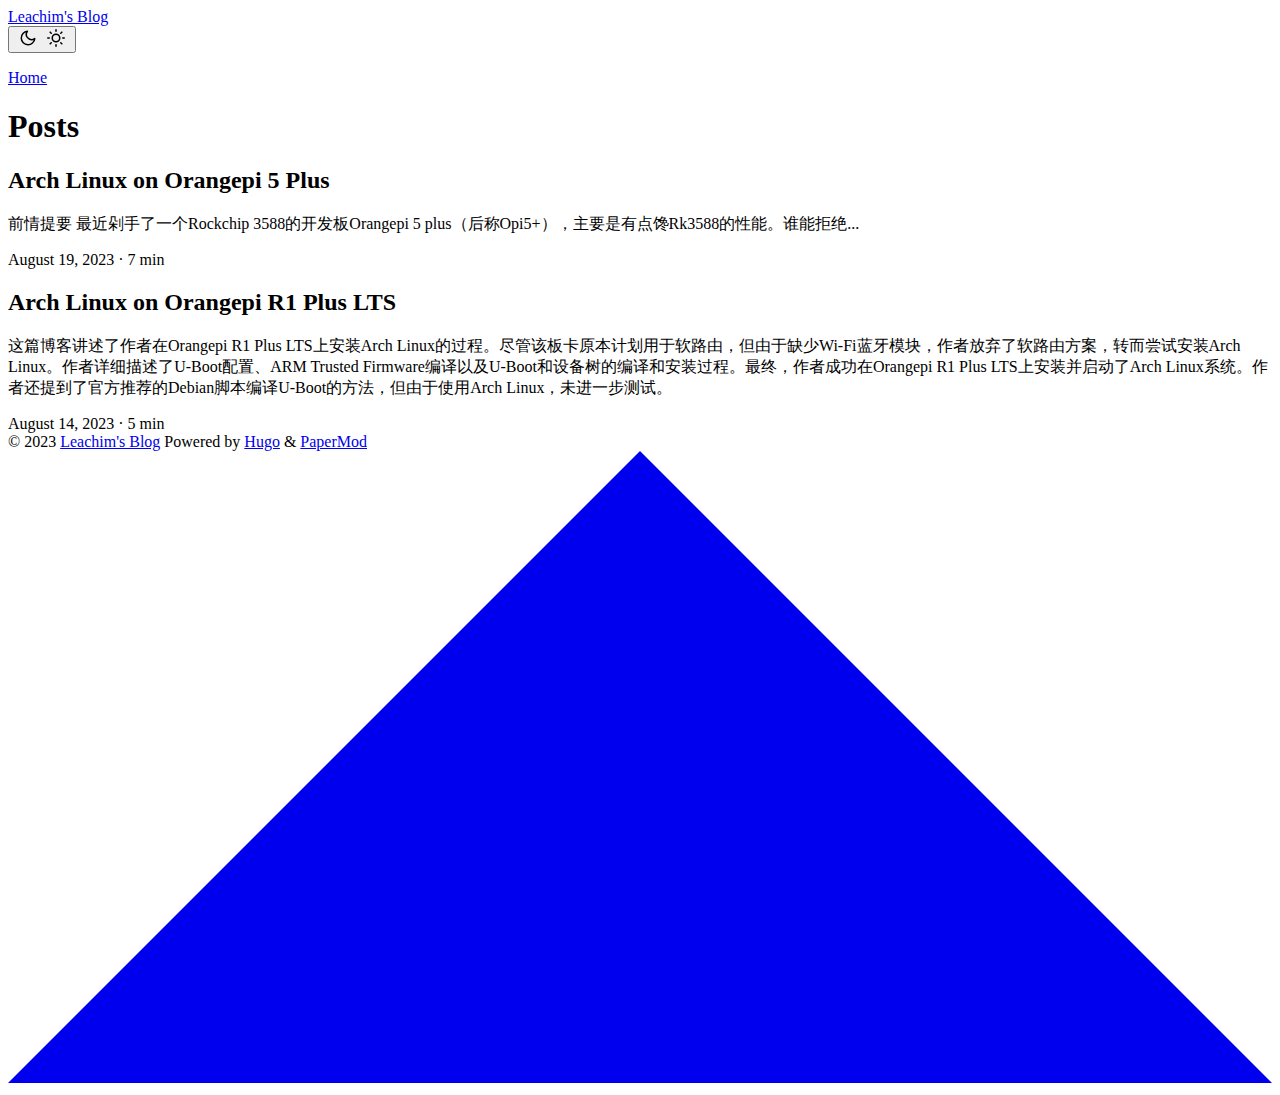
==== posts/index.html @ b89e2c9a "add opi5+" ====
<!DOCTYPE html>
<html lang="en" dir="auto">

<head><meta charset="utf-8">
<meta http-equiv="X-UA-Compatible" content="IE=edge">
<meta name="viewport" content="width=device-width, initial-scale=1, shrink-to-fit=no">
<meta name="robots" content="index, follow">
<title>Posts | Leachim&#39;s Blog</title>
<meta name="keywords" content="">
<meta name="description" content="Posts - Leachim&#39;s Blog">
<meta name="author" content="">
<link rel="canonical" href="https://leachim.wang/posts/">
<link crossorigin="anonymous" href="/assets/css/stylesheet.ff1bdb0b8c8b1aa3f800688e2673f66ee63ccad98b5138abc32a04c9d4da791f.css" integrity="sha256-/xvbC4yLGqP4AGiOJnP2buY8ytmLUTirwyoEydTaeR8=" rel="preload stylesheet" as="style">
<link rel="icon" href="https://leachim.wang/favicon.ico">
<link rel="icon" type="image/png" sizes="16x16" href="https://leachim.wang/favicon-16x16.png">
<link rel="icon" type="image/png" sizes="32x32" href="https://leachim.wang/favicon-32x32.png">
<link rel="apple-touch-icon" href="https://leachim.wang/apple-touch-icon.png">
<link rel="mask-icon" href="https://leachim.wang/safari-pinned-tab.svg">
<meta name="theme-color" content="#2e2e33">
<meta name="msapplication-TileColor" content="#2e2e33">
<link rel="alternate" type="application/rss+xml" href="https://leachim.wang/posts/index.xml">
<noscript>
    <style>
        #theme-toggle,
        .top-link {
            display: none;
        }

    </style>
    <style>
        @media (prefers-color-scheme: dark) {
            :root {
                --theme: rgb(29, 30, 32);
                --entry: rgb(46, 46, 51);
                --primary: rgb(218, 218, 219);
                --secondary: rgb(155, 156, 157);
                --tertiary: rgb(65, 66, 68);
                --content: rgb(196, 196, 197);
                --hljs-bg: rgb(46, 46, 51);
                --code-bg: rgb(55, 56, 62);
                --border: rgb(51, 51, 51);
            }

            .list {
                background: var(--theme);
            }

            .list:not(.dark)::-webkit-scrollbar-track {
                background: 0 0;
            }

            .list:not(.dark)::-webkit-scrollbar-thumb {
                border-color: var(--theme);
            }
        }

    </style>
</noscript><meta property="og:title" content="Posts" />
<meta property="og:description" content="" />
<meta property="og:type" content="website" />
<meta property="og:url" content="https://leachim.wang/posts/" />

<meta name="twitter:card" content="summary"/>
<meta name="twitter:title" content="Posts"/>
<meta name="twitter:description" content=""/>


<script type="application/ld+json">
{
  "@context": "https://schema.org",
  "@type": "BreadcrumbList",
  "itemListElement": [, 
    {
      "@type": "ListItem",
      "position":  2 ,
      "name": "Posts",
      "item": "https://leachim.wang/posts/"
    }
  ]
}
</script>
</head>

<body class="list" id="top">
<script>
    if (localStorage.getItem("pref-theme") === "dark") {
        document.body.classList.add('dark');
    } else if (localStorage.getItem("pref-theme") === "light") {
        document.body.classList.remove('dark')
    } else if (window.matchMedia('(prefers-color-scheme: dark)').matches) {
        document.body.classList.add('dark');
    }

</script>

<header class="header">
    <nav class="nav">
        <div class="logo">
            <a href="https://leachim.wang" accesskey="h" title="Leachim&#39;s Blog (Alt + H)">Leachim&#39;s Blog</a>
            <div class="logo-switches">
                <button id="theme-toggle" accesskey="t" title="(Alt + T)">
                    <svg id="moon" xmlns="http://www.w3.org/2000/svg" width="24" height="18" viewBox="0 0 24 24"
                        fill="none" stroke="currentColor" stroke-width="2" stroke-linecap="round"
                        stroke-linejoin="round">
                        <path d="M21 12.79A9 9 0 1 1 11.21 3 7 7 0 0 0 21 12.79z"></path>
                    </svg>
                    <svg id="sun" xmlns="http://www.w3.org/2000/svg" width="24" height="18" viewBox="0 0 24 24"
                        fill="none" stroke="currentColor" stroke-width="2" stroke-linecap="round"
                        stroke-linejoin="round">
                        <circle cx="12" cy="12" r="5"></circle>
                        <line x1="12" y1="1" x2="12" y2="3"></line>
                        <line x1="12" y1="21" x2="12" y2="23"></line>
                        <line x1="4.22" y1="4.22" x2="5.64" y2="5.64"></line>
                        <line x1="18.36" y1="18.36" x2="19.78" y2="19.78"></line>
                        <line x1="1" y1="12" x2="3" y2="12"></line>
                        <line x1="21" y1="12" x2="23" y2="12"></line>
                        <line x1="4.22" y1="19.78" x2="5.64" y2="18.36"></line>
                        <line x1="18.36" y1="5.64" x2="19.78" y2="4.22"></line>
                    </svg>
                </button>
            </div>
        </div>
        <ul id="menu">
        </ul>
    </nav>
</header>
<main class="main"> 
<header class="page-header"><div class="breadcrumbs"><a href="https://leachim.wang">Home</a></div>
  <h1>
    Posts
  </h1>
</header>

<article class="post-entry"> 
  <header class="entry-header">
    <h2>Arch Linux on Orangepi 5 Plus
    </h2>
  </header>
  <div class="entry-content">
    <p>前情提要 最近剁手了一个Rockchip 3588的开发板Orangepi 5 plus（后称Opi5&#43;），主要是有点馋Rk3588的性能。谁能拒绝...</p>
  </div>
  <footer class="entry-footer"><span title='2023-08-19 18:52:46 +0800 CST'>August 19, 2023</span>&nbsp;·&nbsp;7 min</footer>
  <a class="entry-link" aria-label="post link to Arch Linux on Orangepi 5 Plus" href="https://leachim.wang/posts/alarm-on-orangepi-5-plus/"></a>
</article>

<article class="post-entry"> 
  <header class="entry-header">
    <h2>Arch Linux on Orangepi R1 Plus LTS
    </h2>
  </header>
  <div class="entry-content">
    <p>这篇博客讲述了作者在Orangepi R1 Plus LTS上安装Arch Linux的过程。尽管该板卡原本计划用于软路由，但由于缺少Wi-Fi蓝牙模块，作者放弃了软路由方案，转而尝试安装Arch Linux。作者详细描述了U-Boot配置、ARM Trusted Firmware编译以及U-Boot和设备树的编译和安装过程。最终，作者成功在Orangepi R1 Plus LTS上安装并启动了Arch Linux系统。作者还提到了官方推荐的Debian脚本编译U-Boot的方法，但由于使用Arch Linux，未进一步测试。</p>
  </div>
  <footer class="entry-footer"><span title='2023-08-14 21:00:52 +0800 CST'>August 14, 2023</span>&nbsp;·&nbsp;5 min</footer>
  <a class="entry-link" aria-label="post link to Arch Linux on Orangepi R1 Plus LTS" href="https://leachim.wang/posts/alarm-on-orangepi-r1-plus-lts/"></a>
</article>
    </main>
    
<footer class="footer">
    <span>&copy; 2023 <a href="https://leachim.wang">Leachim&#39;s Blog</a></span>
    <span>
        Powered by
        <a href="https://gohugo.io/" rel="noopener noreferrer" target="_blank">Hugo</a> &
        <a href="https://github.com/adityatelange/hugo-PaperMod/" rel="noopener" target="_blank">PaperMod</a>
    </span>
</footer>
<a href="#top" aria-label="go to top" title="Go to Top (Alt + G)" class="top-link" id="top-link" accesskey="g">
    <svg xmlns="http://www.w3.org/2000/svg" viewBox="0 0 12 6" fill="currentColor">
        <path d="M12 6H0l6-6z" />
    </svg>
</a>

<script>
    let menu = document.getElementById('menu')
    if (menu) {
        menu.scrollLeft = localStorage.getItem("menu-scroll-position");
        menu.onscroll = function () {
            localStorage.setItem("menu-scroll-position", menu.scrollLeft);
        }
    }

    document.querySelectorAll('a[href^="#"]').forEach(anchor => {
        anchor.addEventListener("click", function (e) {
            e.preventDefault();
            var id = this.getAttribute("href").substr(1);
            if (!window.matchMedia('(prefers-reduced-motion: reduce)').matches) {
                document.querySelector(`[id='${decodeURIComponent(id)}']`).scrollIntoView({
                    behavior: "smooth"
                });
            } else {
                document.querySelector(`[id='${decodeURIComponent(id)}']`).scrollIntoView();
            }
            if (id === "top") {
                history.replaceState(null, null, " ");
            } else {
                history.pushState(null, null, `#${id}`);
            }
        });
    });

</script>
<script>
    var mybutton = document.getElementById("top-link");
    window.onscroll = function () {
        if (document.body.scrollTop > 800 || document.documentElement.scrollTop > 800) {
            mybutton.style.visibility = "visible";
            mybutton.style.opacity = "1";
        } else {
            mybutton.style.visibility = "hidden";
            mybutton.style.opacity = "0";
        }
    };

</script>
<script>
    document.getElementById("theme-toggle").addEventListener("click", () => {
        if (document.body.className.includes("dark")) {
            document.body.classList.remove('dark');
            localStorage.setItem("pref-theme", 'light');
        } else {
            document.body.classList.add('dark');
            localStorage.setItem("pref-theme", 'dark');
        }
    })

</script>
</body>

</html>
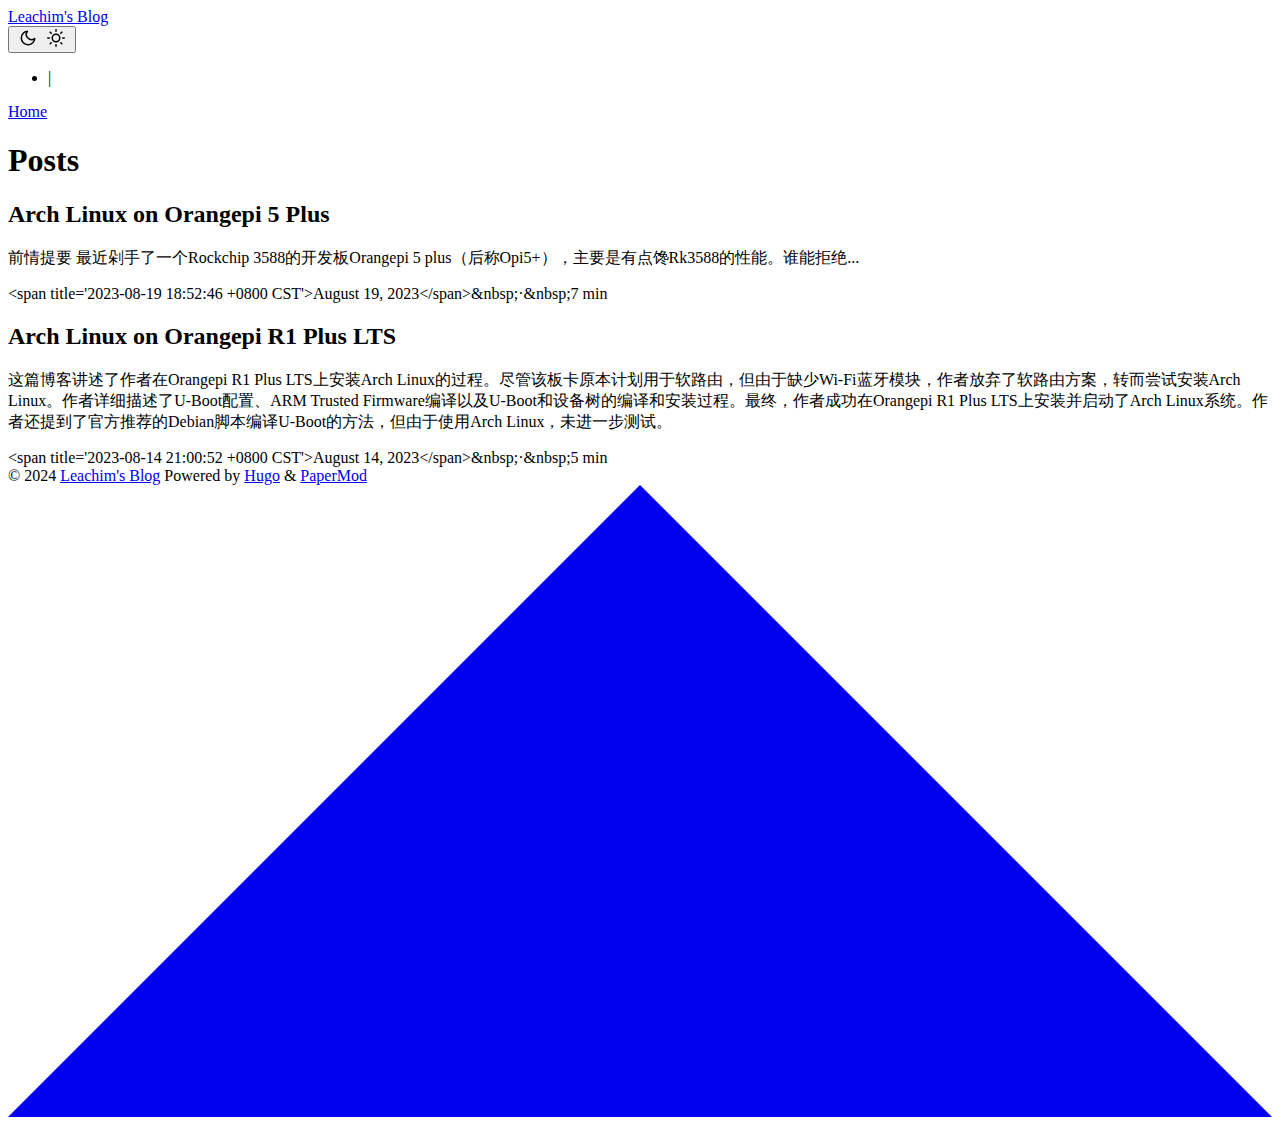
==== commit 0a43c9c6: "upgrade hugo" ====
--- a/posts/index.html
+++ b/posts/index.html
@@ -19,6 +19,7 @@
 <meta name="theme-color" content="#2e2e33">
 <meta name="msapplication-TileColor" content="#2e2e33">
 <link rel="alternate" type="application/rss+xml" href="https://leachim.wang/posts/index.xml">
+<link rel="alternate" hreflang="en" href="https://leachim.wang/posts/">
 <noscript>
     <style>
         #theme-toggle,
@@ -55,7 +56,10 @@
         }
 
     </style>
-</noscript><meta property="og:title" content="Posts" />
+</noscript>
+  
+
+<meta property="og:title" content="Posts" />
 <meta property="og:description" content="" />
 <meta property="og:type" content="website" />
 <meta property="og:url" content="https://leachim.wang/posts/" />
@@ -69,10 +73,10 @@
 {
   "@context": "https://schema.org",
   "@type": "BreadcrumbList",
-  "itemListElement": [, 
+  "itemListElement": [
     {
       "@type": "ListItem",
-      "position":  2 ,
+      "position":  1 ,
       "name": "Posts",
       "item": "https://leachim.wang/posts/"
     }
@@ -96,7 +100,7 @@
 <header class="header">
     <nav class="nav">
         <div class="logo">
-            <a href="https://leachim.wang" accesskey="h" title="Leachim&#39;s Blog (Alt + H)">Leachim&#39;s Blog</a>
+            <a href="https://leachim.wang/" accesskey="h" title="Leachim&#39;s Blog (Alt + H)">Leachim&#39;s Blog</a>
             <div class="logo-switches">
                 <button id="theme-toggle" accesskey="t" title="(Alt + T)">
                     <svg id="moon" xmlns="http://www.w3.org/2000/svg" width="24" height="18" viewBox="0 0 24 24"
@@ -118,6 +122,8 @@
                         <line x1="18.36" y1="5.64" x2="19.78" y2="4.22"></line>
                     </svg>
                 </button>
+                <ul class="lang-switch"><li>|</li>
+                </ul>
             </div>
         </div>
         <ul id="menu">
@@ -125,7 +131,7 @@
     </nav>
 </header>
 <main class="main"> 
-<header class="page-header"><div class="breadcrumbs"><a href="https://leachim.wang">Home</a></div>
+<header class="page-header"><div class="breadcrumbs"><a href="https://leachim.wang/">Home</a></div>
   <h1>
     Posts
   </h1>
@@ -139,7 +145,7 @@
   <div class="entry-content">
     <p>前情提要 最近剁手了一个Rockchip 3588的开发板Orangepi 5 plus（后称Opi5&#43;），主要是有点馋Rk3588的性能。谁能拒绝...</p>
   </div>
-  <footer class="entry-footer"><span title='2023-08-19 18:52:46 +0800 CST'>August 19, 2023</span>&nbsp;·&nbsp;7 min</footer>
+  <footer class="entry-footer">&lt;span title=&#39;2023-08-19 18:52:46 &#43;0800 CST&#39;&gt;August 19, 2023&lt;/span&gt;&amp;nbsp;·&amp;nbsp;7 min</footer>
   <a class="entry-link" aria-label="post link to Arch Linux on Orangepi 5 Plus" href="https://leachim.wang/posts/alarm-on-orangepi-5-plus/"></a>
 </article>
 
@@ -151,13 +157,13 @@
   <div class="entry-content">
     <p>这篇博客讲述了作者在Orangepi R1 Plus LTS上安装Arch Linux的过程。尽管该板卡原本计划用于软路由，但由于缺少Wi-Fi蓝牙模块，作者放弃了软路由方案，转而尝试安装Arch Linux。作者详细描述了U-Boot配置、ARM Trusted Firmware编译以及U-Boot和设备树的编译和安装过程。最终，作者成功在Orangepi R1 Plus LTS上安装并启动了Arch Linux系统。作者还提到了官方推荐的Debian脚本编译U-Boot的方法，但由于使用Arch Linux，未进一步测试。</p>
   </div>
-  <footer class="entry-footer"><span title='2023-08-14 21:00:52 +0800 CST'>August 14, 2023</span>&nbsp;·&nbsp;5 min</footer>
+  <footer class="entry-footer">&lt;span title=&#39;2023-08-14 21:00:52 &#43;0800 CST&#39;&gt;August 14, 2023&lt;/span&gt;&amp;nbsp;·&amp;nbsp;5 min</footer>
   <a class="entry-link" aria-label="post link to Arch Linux on Orangepi R1 Plus LTS" href="https://leachim.wang/posts/alarm-on-orangepi-r1-plus-lts/"></a>
 </article>
     </main>
     
 <footer class="footer">
-    <span>&copy; 2023 <a href="https://leachim.wang">Leachim&#39;s Blog</a></span>
+    <span>&copy; 2024 <a href="https://leachim.wang/">Leachim&#39;s Blog</a></span>
     <span>
         Powered by
         <a href="https://gohugo.io/" rel="noopener noreferrer" target="_blank">Hugo</a> &
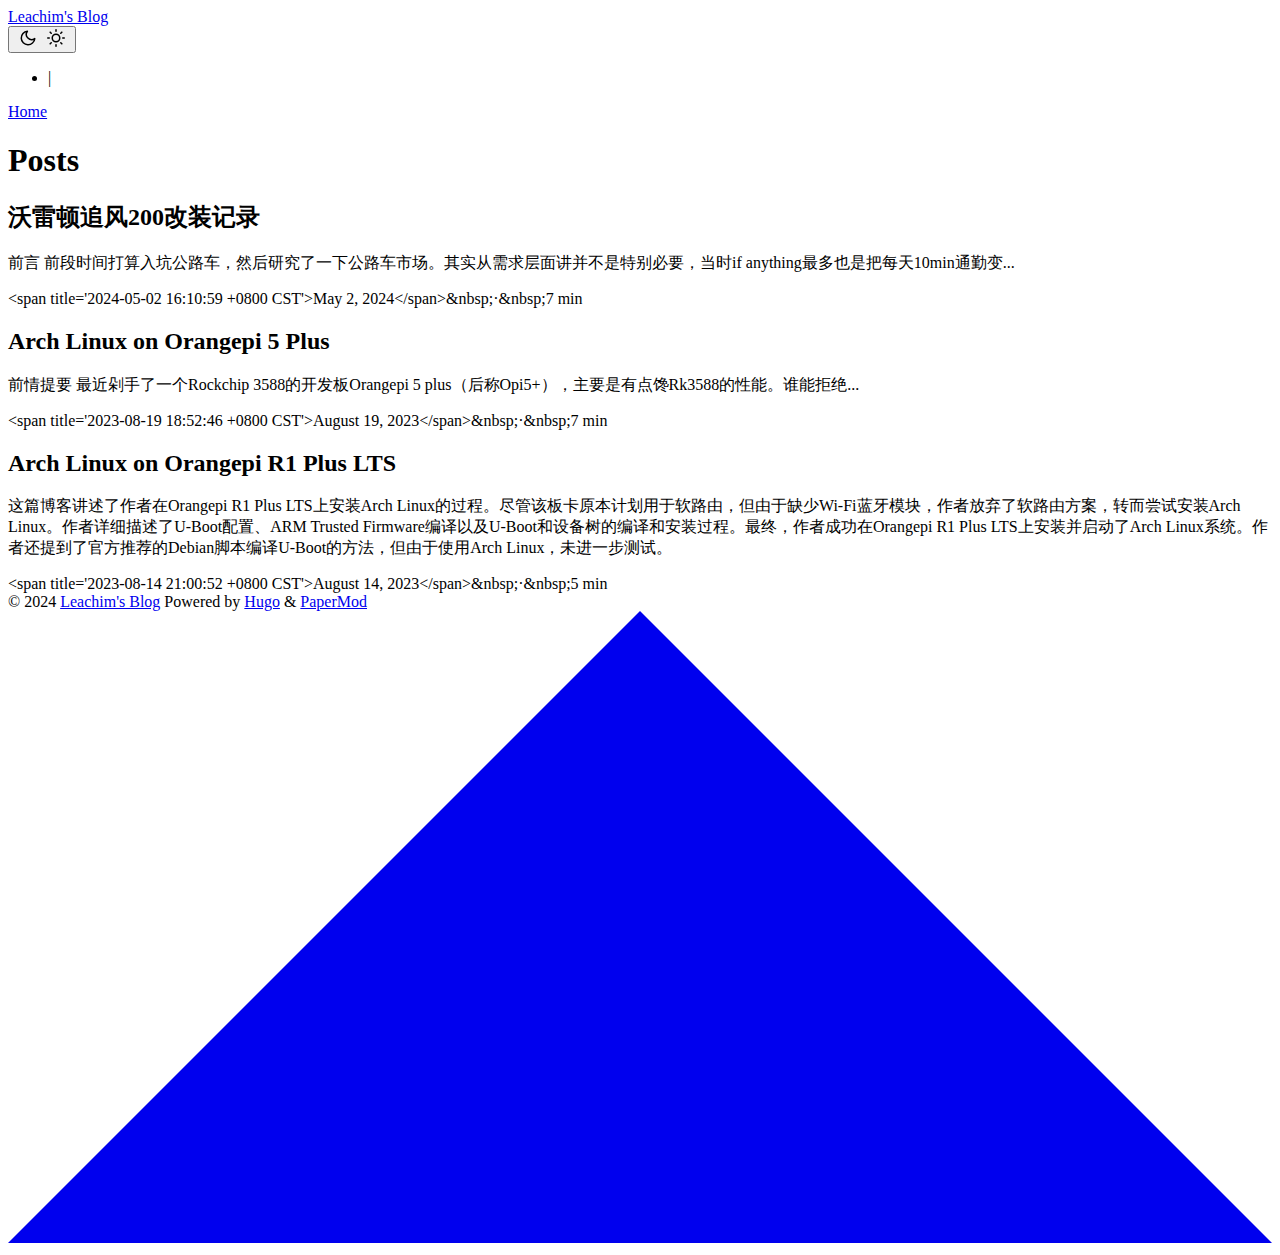
==== commit f358e2cf: "add zf200" ====
--- a/posts/index.html
+++ b/posts/index.html
@@ -139,6 +139,18 @@
 
 <article class="post-entry"> 
   <header class="entry-header">
+    <h2>沃雷顿追风200改装记录
+    </h2>
+  </header>
+  <div class="entry-content">
+    <p>前言 前段时间打算入坑公路车，然后研究了一下公路车市场。其实从需求层面讲并不是特别必要，当时if anything最多也是把每天10min通勤变...</p>
+  </div>
+  <footer class="entry-footer">&lt;span title=&#39;2024-05-02 16:10:59 &#43;0800 CST&#39;&gt;May 2, 2024&lt;/span&gt;&amp;nbsp;·&amp;nbsp;7 min</footer>
+  <a class="entry-link" aria-label="post link to 沃雷顿追风200改装记录" href="https://leachim.wang/posts/zf200/"></a>
+</article>
+
+<article class="post-entry"> 
+  <header class="entry-header">
     <h2>Arch Linux on Orangepi 5 Plus
     </h2>
   </header>
